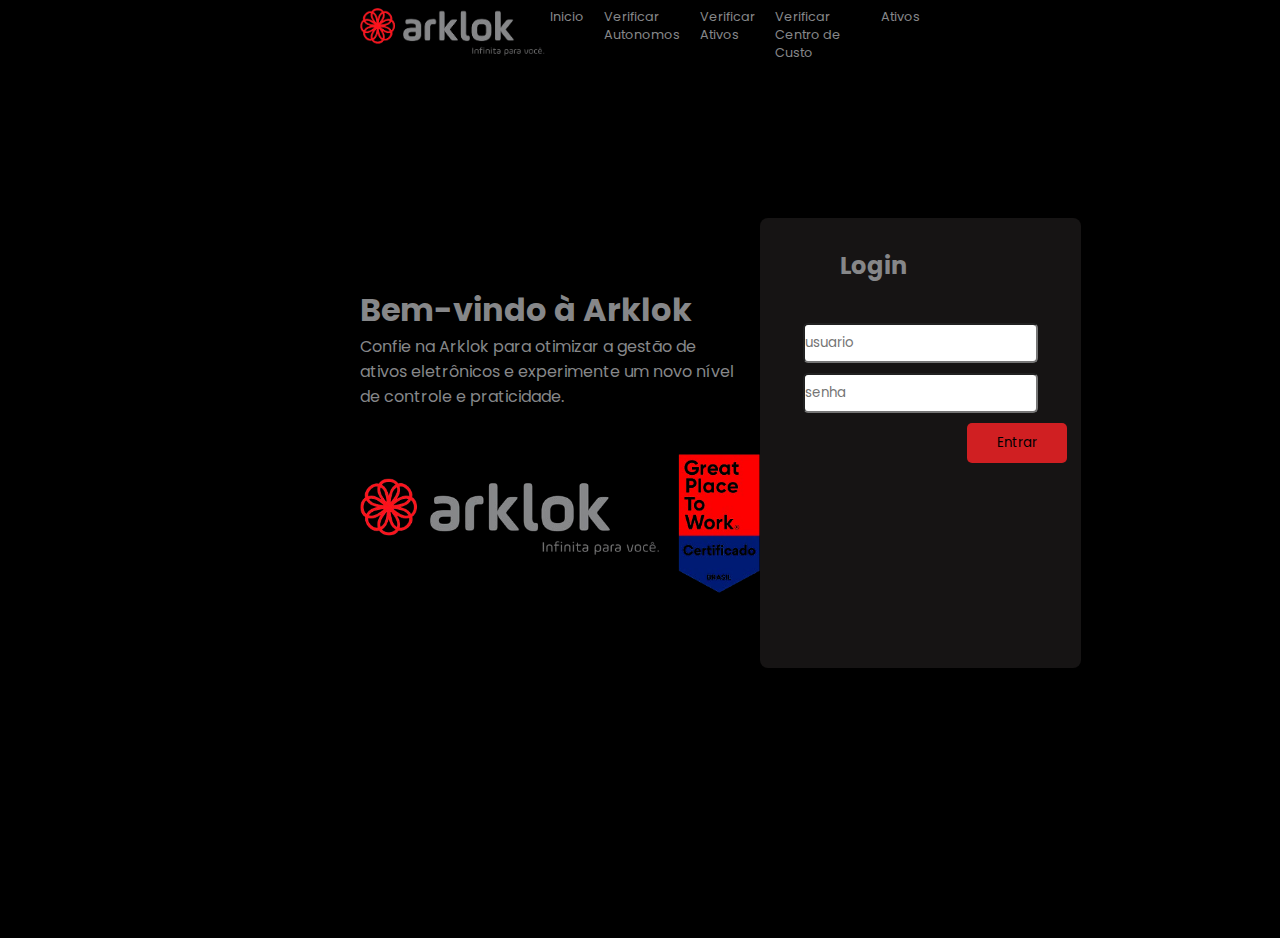
==== index.html @ 0c35ee53 "init" ====
<!DOCTYPE html>
<html lang="pt-br">
<head>
    <meta charset="UTF-8">
    <meta name="viewport" content="width=device-width, initial-scale=1.0">
    <title>Controle Arklok</title>
    <link rel="stylesheet" href="assets/css/styles.css">
</head>
<body>
    <header>
        <div><a href="index.html"><img class="logo"  src="img/logo-nav.png" alt=""></a></div>
        <ul>
            <a href="index.html"><li>Inicio</li></a>
            <a href="https://lad1-v2.almaden.app/"><li>Verificar Autonomos</li></a>
            <a href="https://app.powerbi.com/view?r=eyJrIjoiNmFmODI3YTctMDFlZS00NDQ2LWI4ZDMtMWZhNzBmNzFmNjM4IiwidCI6Ijg3NTZkMTNkLTJhZWYtNGRjMS1hNjcyLTRjMTczZjc5ZTBmMyJ9"><li>Verificar Ativos</li></a>
            <a href="https://app.powerbi.com/view?r=eyJrIjoiNGUwY2UxYWItMWYyYi00ZDBjLWIwZWQtMmI0YzRkMjczYzUwIiwidCI6Ijg3NTZkMTNkLTJhZWYtNGRjMS1hNjcyLTRjMTczZjc5ZTBmMyJ9"><li>Verificar Centro de Custo</li></a>
            <a href="https://docs.google.com/spreadsheets/d/1k93NcFRL6oqN_1Q2tJCblRffuJgjIdmNd-qjf0f-qVQ/edit?usp=drivesdk"><li>Ativos </li></a>
        </ul>
    </header>
    <main>
        <div class="container-apresentacao">
            <div class="text-apresentacao">
                <h1>Bem-vindo à Arklok</h1>
                <p>Confie na Arklok para otimizar a gestão de ativos eletrônicos e experimente um novo nível de controle e praticidade.</p>
                <div><img src="img/arklok-removebg-preview.png" alt=""></div>   
            </div>
            <div class="coluna-2">
                <div class="bg-login">
                    <div class="login">
                        <h2>Login</h2>
                        <form action="">
                            <input type="text" placeholder="usuario">
                            <input type="password" placeholder="senha">
                            <button>Entrar</button>
                        </form>
                    </div>
                </div>
            </div>
        </div>
    </main>


    <script src="assets/js/script.js"></script>
</body>
</html>
---- assets/css/styles.css ----
@import url('https://fonts.googleapis.com/css2?family=Archivo:ital,wght@0,100..900;1,100..900&family=Poppins:ital,wght@0,100;0,200;0,300;0,400;0,500;0,600;0,700;0,800;0,900;1,100;1,200;1,300;1,400;1,500;1,600;1,700;1,800;1,900&family=Roboto:ital,wght@0,100;0,300;0,400;0,500;0,700;0,900;1,100;1,300;1,400;1,500;1,700;1,900&display=swap');

/* HOME */

@import url(../css/home/global.css);
@import url(../css/home/nav.css);
@import url(../css/home/conteudo.css);
@import url(../css/home/login.css);
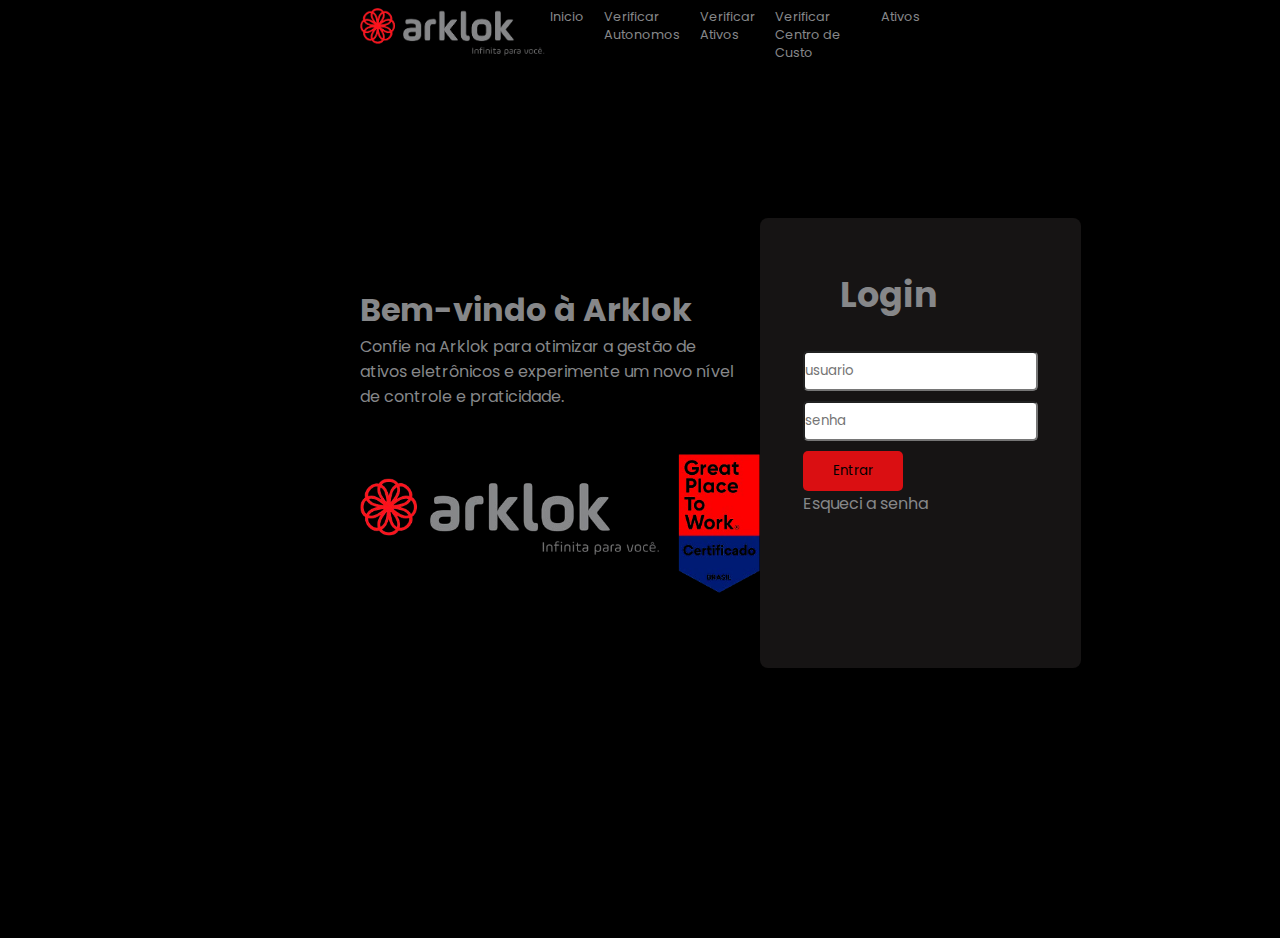
==== commit c3786952: "Excluido paginas desnecessarias" ====
--- a/index.html
+++ b/index.html
@@ -31,7 +31,10 @@
                         <form action="">
                             <input type="text" placeholder="usuario">
                             <input type="password" placeholder="senha">
-                            <button>Entrar</button>
+                            <div class="login-entrar">
+                                <button>Entrar</button>
+                                <p>Esqueci a senha</p>
+                            </div>
                         </form>
                     </div>
                 </div>
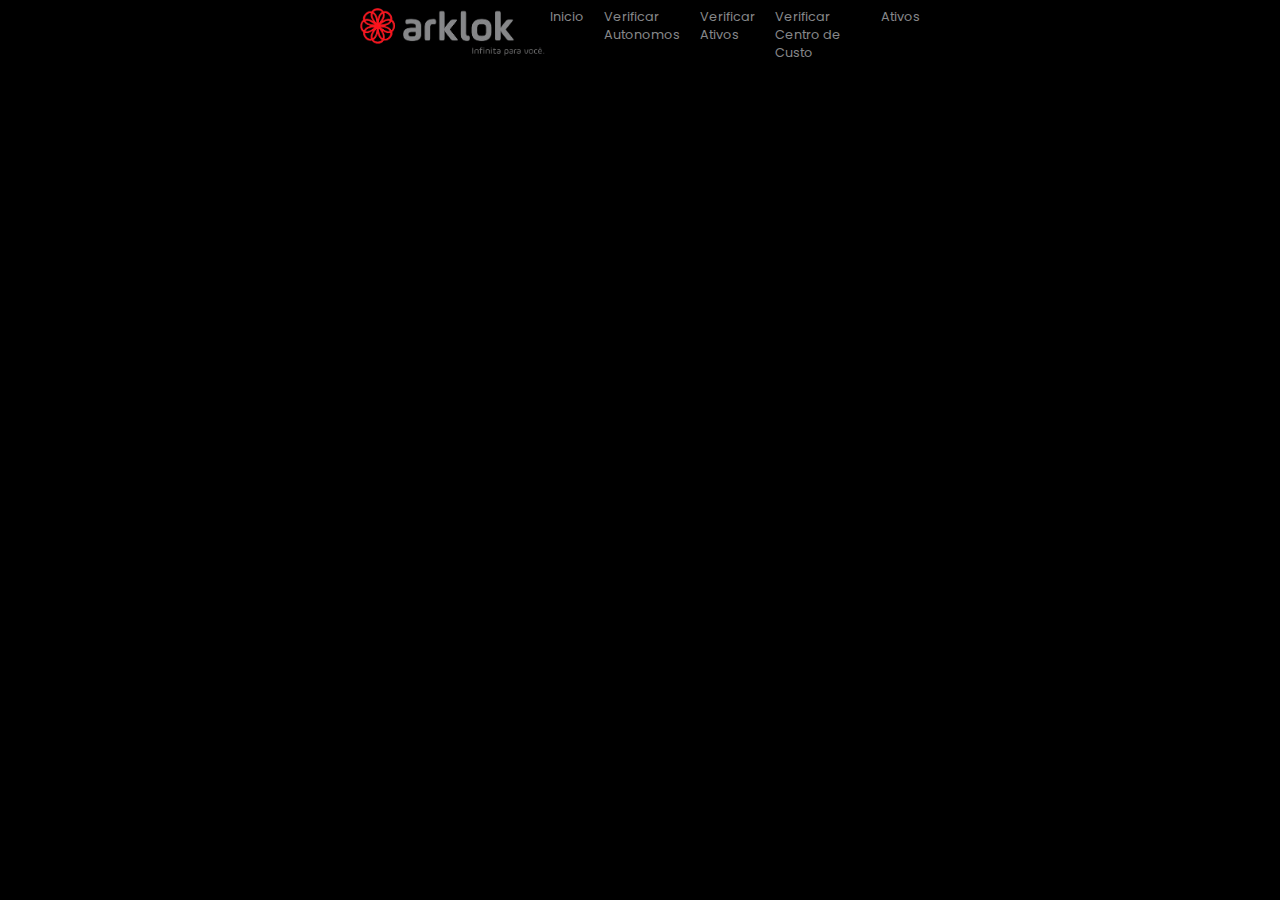
==== commit 6c98d555: "criada a pagina index. Login corrigido" ====
--- a/index.html
+++ b/index.html
@@ -11,38 +11,12 @@
         <div><a href="index.html"><img class="logo"  src="img/logo-nav.png" alt=""></a></div>
         <ul>
             <a href="index.html"><li>Inicio</li></a>
-            <a href="https://lad1-v2.almaden.app/"><li>Verificar Autonomos</li></a>
-            <a href="https://app.powerbi.com/view?r=eyJrIjoiNmFmODI3YTctMDFlZS00NDQ2LWI4ZDMtMWZhNzBmNzFmNjM4IiwidCI6Ijg3NTZkMTNkLTJhZWYtNGRjMS1hNjcyLTRjMTczZjc5ZTBmMyJ9"><li>Verificar Ativos</li></a>
-            <a href="https://app.powerbi.com/view?r=eyJrIjoiNGUwY2UxYWItMWYyYi00ZDBjLWIwZWQtMmI0YzRkMjczYzUwIiwidCI6Ijg3NTZkMTNkLTJhZWYtNGRjMS1hNjcyLTRjMTczZjc5ZTBmMyJ9"><li>Verificar Centro de Custo</li></a>
-            <a href="https://docs.google.com/spreadsheets/d/1k93NcFRL6oqN_1Q2tJCblRffuJgjIdmNd-qjf0f-qVQ/edit?usp=drivesdk"><li>Ativos </li></a>
+            <a href="https://lad1-v2.almaden.app/" target="_blank"><li>Verificar Autonomos</li></a>
+            <a href="https://app.powerbi.com/view?r=eyJrIjoiNmFmODI3YTctMDFlZS00NDQ2LWI4ZDMtMWZhNzBmNzFmNjM4IiwidCI6Ijg3NTZkMTNkLTJhZWYtNGRjMS1hNjcyLTRjMTczZjc5ZTBmMyJ9" target="_blank"><li>Verificar Ativos</li></a>
+            <a href="https://app.powerbi.com/view?r=eyJrIjoiNGUwY2UxYWItMWYyYi00ZDBjLWIwZWQtMmI0YzRkMjczYzUwIiwidCI6Ijg3NTZkMTNkLTJhZWYtNGRjMS1hNjcyLTRjMTczZjc5ZTBmMyJ9" target="_blank"><li>Verificar Centro de Custo</li></a>
+            <a href="https://docs.google.com/spreadsheets/d/1k93NcFRL6oqN_1Q2tJCblRffuJgjIdmNd-qjf0f-qVQ/edit?usp=drivesdk" target="_blank"><li>Ativos </li></a>
         </ul>
     </header>
-    <main>
-        <div class="container-apresentacao">
-            <div class="text-apresentacao">
-                <h1>Bem-vindo à Arklok</h1>
-                <p>Confie na Arklok para otimizar a gestão de ativos eletrônicos e experimente um novo nível de controle e praticidade.</p>
-                <div><img src="img/arklok-removebg-preview.png" alt=""></div>   
-            </div>
-            <div class="coluna-2">
-                <div class="bg-login">
-                    <div class="login">
-                        <h2>Login</h2>
-                        <form action="">
-                            <input type="text" placeholder="usuario">
-                            <input type="password" placeholder="senha">
-                            <div class="login-entrar">
-                                <button>Entrar</button>
-                                <p>Esqueci a senha</p>
-                            </div>
-                        </form>
-                    </div>
-                </div>
-            </div>
-        </div>
-    </main>
-
-
     <script src="assets/js/script.js"></script>
 </body>
 </html>